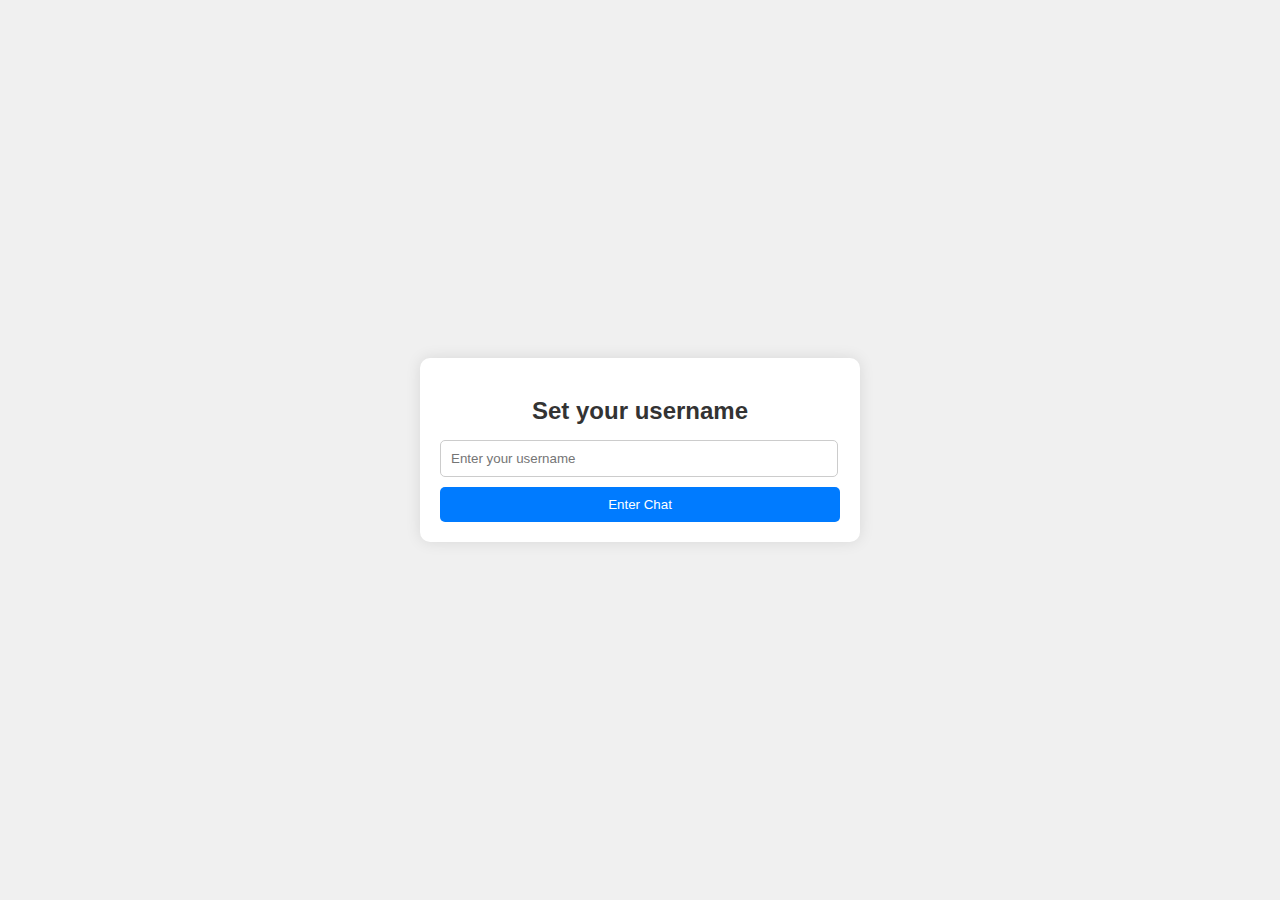
==== index.html @ afd34be6 "Release V!" ====
<!DOCTYPE html>
<html lang="en">
<head>
    <meta charset="UTF-8">
    <meta name="viewport" content="width=device-width, initial-scale=1.0">
    <title>Guardians Group Chat</title>
    <link rel="stylesheet" href="style.css">
</head>
<body>
    <div class="chat-container">
        <div class="username-container" id="usernameContainer">
            <h2>Set your username</h2>
            <input type="text" id="usernameInput" placeholder="Enter your username">
            <button id="setUsernameBtn">Enter Chat</button>
        </div>

        <div class="chatbox-container" id="chatboxContainer" style="display:none;">
            <h2>Group Chat 6/7</h2>
            <div class="chatbox" id="chatbox"></div>
            <div class="message-input-container">
                <input type="text" id="messageInput" placeholder="Type a message...">
                <button id="sendMessageBtn">Send</button>
            </div>
        </div>
    </div>

    <script src="script.js"></script>
</body>
</html>
---- style.css ----
body {
    font-family: Arial, sans-serif;
    background-color: #f0f0f0;
    display: flex;
    justify-content: center;
    align-items: center;
    height: 100vh;
    margin: 0;
}

.chat-container {
    width: 400px;
    background-color: white;
    border-radius: 10px;
    box-shadow: 0 0 15px rgba(0, 0, 0, 0.1);
    padding: 20px;
}

.username-container,
.chatbox-container {
    display: flex;
    flex-direction: column;
}

h2 {
    text-align: center;
    margin-bottom: 15px;
    color: #333;
}

input {
    padding: 10px;
    margin-bottom: 10px;
    border: 1px solid #ccc;
    border-radius: 5px;
    width: calc(100% - 24px);
}

button {
    padding: 10px;
    background-color: #007bff;
    color: white;
    border: none;
    border-radius: 5px;
    cursor: pointer;
    transition: background-color 0.3s ease;
}

button:hover {
    background-color: #0056b3;
}

.chatbox {
    height: 300px;
    overflow-y: auto;
    border: 1px solid #ccc;
    margin-bottom: 10px;
    padding: 10px;
    border-radius: 5px;
    background-color: #f9f9f9;
}

.message {
    padding: 10px;
    margin: 5px 0;
    border-radius: 10px;
    max-width: 70%;
    font-size: 14px;
}

.message.sent {
    background-color: #dcf8c6;
    margin-left: auto;
    text-align: right;
}

.message.received {
    background-color: #fff;
    margin-right: auto;
    text-align: left;
    border: 1px solid #ddd;
}

.message-input-container {
    display: flex;
}

#messageInput {
    flex-grow: 1;
    padding: 10px;
    border: 1px solid #ccc;
    border-radius: 5px 0 0 5px;
    border-right: none;
}

#sendMessageBtn {
    border-radius: 0 5px 5px 0;
}
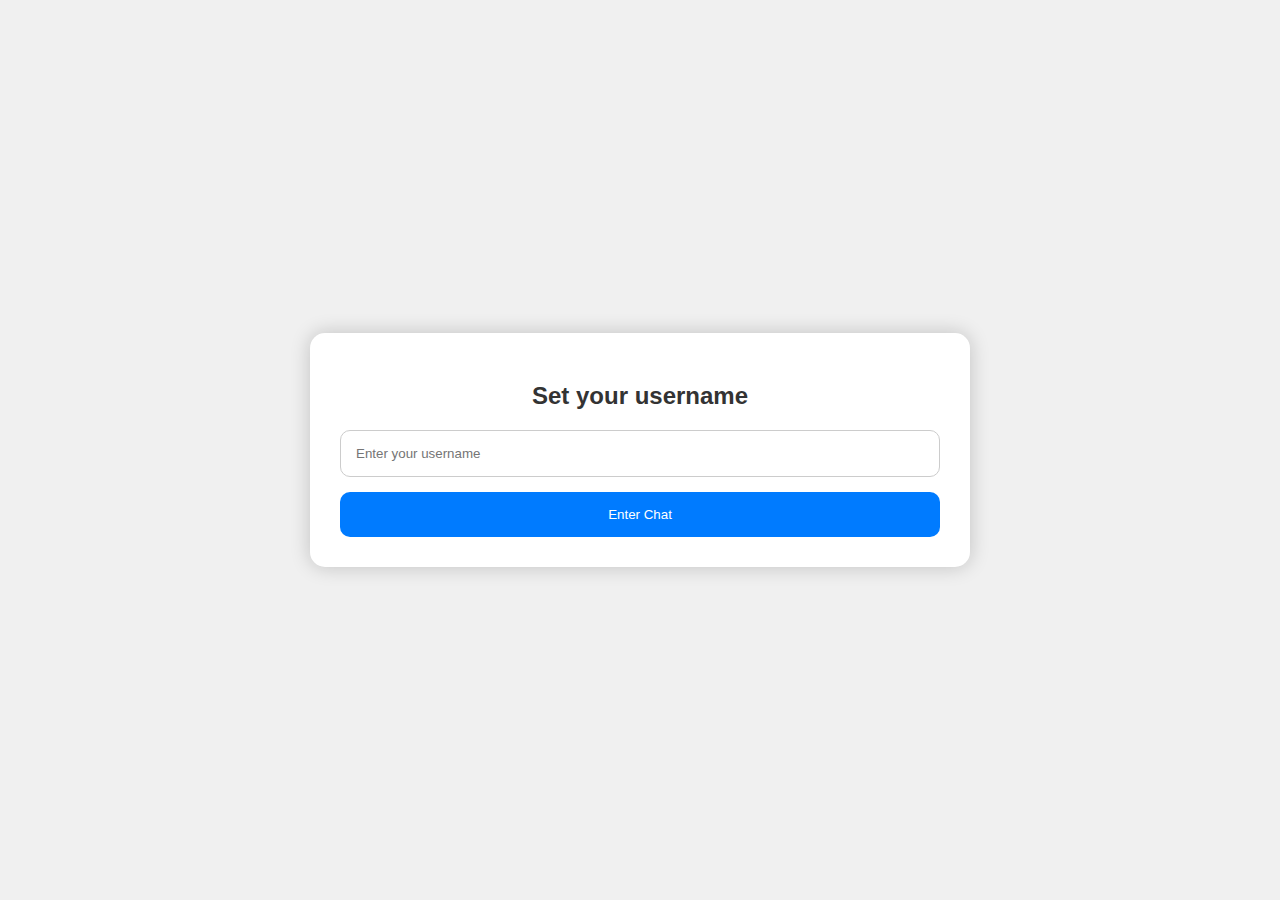
==== commit aebbb545: "test" ====
--- a/index.html
+++ b/index.html
@@ -26,4 +26,4 @@
 
     <script src="script.js"></script>
 </body>
-</html>
+</html>--- a/style.css
+++ b/style.css
@@ -9,11 +9,11 @@
 }
 
 .chat-container {
-    width: 400px;
+    width: 600px;  /* Increased width */
     background-color: white;
-    border-radius: 10px;
-    box-shadow: 0 0 15px rgba(0, 0, 0, 0.1);
-    padding: 20px;
+    border-radius: 15px;  /* Increased border radius */
+    box-shadow: 0 0 20px rgba(0, 0, 0, 0.2);  /* Increased shadow */
+    padding: 30px;  /* Increased padding */
 }
 
 .username-container,
@@ -24,24 +24,24 @@
 
 h2 {
     text-align: center;
-    margin-bottom: 15px;
+    margin-bottom: 20px;  /* Increased bottom margin */
     color: #333;
 }
 
 input {
-    padding: 10px;
-    margin-bottom: 10px;
+    padding: 15px;  /* Increased padding */
+    margin-bottom: 15px;  /* Increased bottom margin */
     border: 1px solid #ccc;
-    border-radius: 5px;
-    width: calc(100% - 24px);
+    border-radius: 10px;  /* Increased border radius */
+    width: calc(100% - 32px);  /* Adjusted width to accommodate increased padding */
 }
 
 button {
-    padding: 10px;
+    padding: 15px;  /* Increased padding */
     background-color: #007bff;
     color: white;
     border: none;
-    border-radius: 5px;
+    border-radius: 10px;  /* Increased border radius */
     cursor: pointer;
     transition: background-color 0.3s ease;
 }
@@ -51,21 +51,21 @@
 }
 
 .chatbox {
-    height: 300px;
+    height: 400px;  /* Increased height */
     overflow-y: auto;
     border: 1px solid #ccc;
-    margin-bottom: 10px;
-    padding: 10px;
-    border-radius: 5px;
+    margin-bottom: 15px;  /* Increased bottom margin */
+    padding: 15px;  /* Increased padding */
+    border-radius: 10px;  /* Increased border radius */
     background-color: #f9f9f9;
 }
 
 .message {
-    padding: 10px;
-    margin: 5px 0;
-    border-radius: 10px;
-    max-width: 70%;
-    font-size: 14px;
+    padding: 15px;  /* Increased padding */
+    margin: 10px 0;  /* Increased margin */
+    border-radius: 15px;  /* Increased border radius */
+    max-width: 80%;  /* Increased max-width */
+    font-size: 16px;  /* Increased font size */
 }
 
 .message.sent {
@@ -87,12 +87,12 @@
 
 #messageInput {
     flex-grow: 1;
-    padding: 10px;
+    padding: 15px;  /* Increased padding */
     border: 1px solid #ccc;
-    border-radius: 5px 0 0 5px;
+    border-radius: 10px 0 0 10px;  /* Increased border radius */
     border-right: none;
 }
 
 #sendMessageBtn {
-    border-radius: 0 5px 5px 0;
-}+    border-radius: 0 10px 10px 0;  /* Increased border radius */
+}
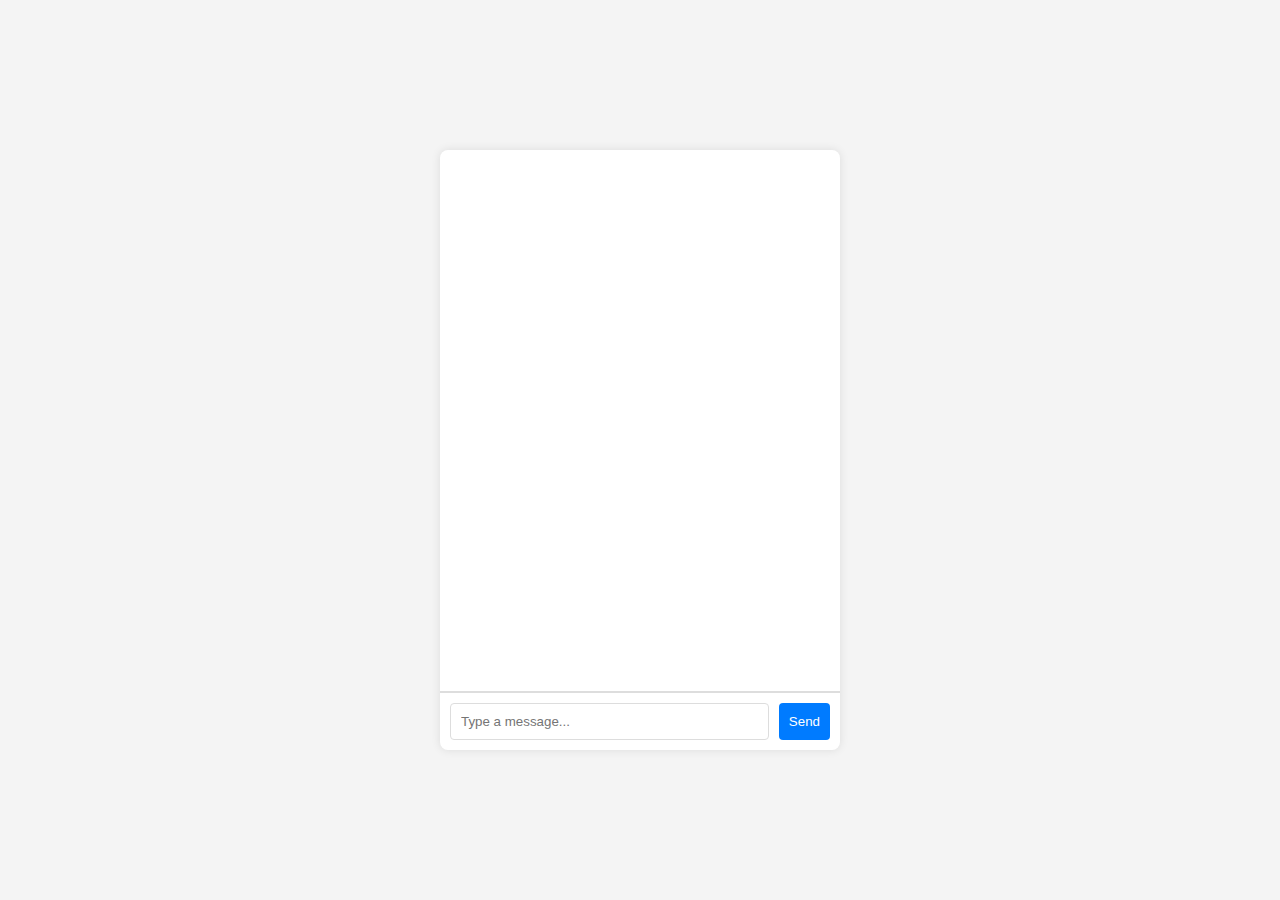
==== commit 429e31a8: "ok" ====
--- a/index.html
+++ b/index.html
@@ -3,27 +3,21 @@
 <head>
     <meta charset="UTF-8">
     <meta name="viewport" content="width=device-width, initial-scale=1.0">
-    <title>Guardians Group Chat</title>
-    <link rel="stylesheet" href="style.css">
+    <title>Chat App</title>
+    <link rel="stylesheet" href="styles.css">
 </head>
 <body>
     <div class="chat-container">
-        <div class="username-container" id="usernameContainer">
-            <h2>Set your username</h2>
-            <input type="text" id="usernameInput" placeholder="Enter your username">
-            <button id="setUsernameBtn">Enter Chat</button>
-        </div>
-
-        <div class="chatbox-container" id="chatboxContainer" style="display:none;">
-            <h2>Group Chat 6/7</h2>
-            <div class="chatbox" id="chatbox"></div>
-            <div class="message-input-container">
-                <input type="text" id="messageInput" placeholder="Type a message...">
-                <button id="sendMessageBtn">Send</button>
+        <div class="chat-box">
+            <div class="message-list">
+                <!-- Messages will appear here -->
             </div>
+            <form class="message-form">
+                <input type="text" placeholder="Type a message..." id="messageInput"/>
+                <button type="submit">Send</button>
+            </form>
         </div>
     </div>
-
     <script src="script.js"></script>
 </body>
-</html>+</html>
--- a/styles.css
+++ b/styles.css
@@ -0,0 +1,61 @@
+body {
+    font-family: Arial, sans-serif;
+    margin: 0;
+    padding: 0;
+    display: flex;
+    justify-content: center;
+    align-items: center;
+    height: 100vh;
+    background-color: #f4f4f4;
+}
+
+.chat-container {
+    width: 400px;
+    height: 600px;
+    display: flex;
+    flex-direction: column;
+    background: #fff;
+    border-radius: 8px;
+    box-shadow: 0 0 10px rgba(0, 0, 0, 0.1);
+}
+
+.chat-box {
+    display: flex;
+    flex-direction: column;
+    height: 100%;
+}
+
+.message-list {
+    flex: 1;
+    padding: 10px;
+    overflow-y: auto;
+    border-bottom: 1px solid #ddd;
+}
+
+.message-form {
+    display: flex;
+    border-top: 1px solid #ddd;
+    padding: 10px;
+}
+
+.message-form input {
+    flex: 1;
+    padding: 10px;
+    border: 1px solid #ddd;
+    border-radius: 4px;
+    margin-right: 10px;
+    box-sizing: border-box; /* Ensure padding doesn't affect width */
+}
+
+.message-form button {
+    padding: 10px;
+    background-color: #007bff;
+    border: none;
+    color: #fff;
+    border-radius: 4px;
+    cursor: pointer;
+}
+
+.message-form button:hover {
+    background-color: #0056b3;
+}
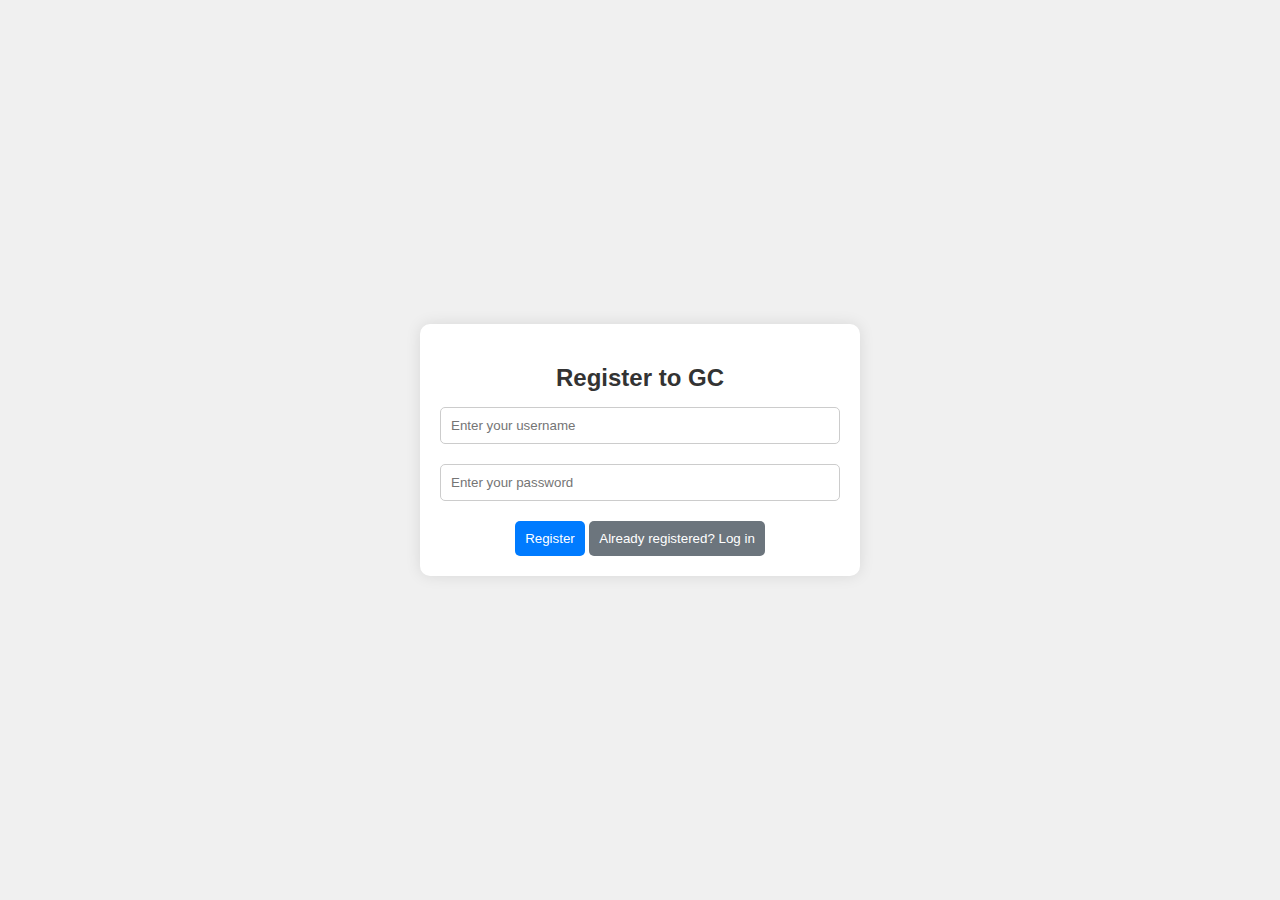
==== commit 56670e3c: "Might work" ====
--- a/index.html
+++ b/index.html
@@ -3,21 +3,69 @@
 <head>
     <meta charset="UTF-8">
     <meta name="viewport" content="width=device-width, initial-scale=1.0">
-    <title>Chat App</title>
-    <link rel="stylesheet" href="styles.css">
+    <title>Guardians Group Chat</title>
+    <link rel="stylesheet" href="style.css">
 </head>
 <body>
-    <div class="chat-container">
-        <div class="chat-box">
-            <div class="message-list">
-                <!-- Messages will appear here -->
-            </div>
-            <form class="message-form">
-                <input type="text" placeholder="Type a message..." id="messageInput"/>
-                <button type="submit">Send</button>
-            </form>
+    <div class="auth-container" id="authContainer">
+        <div class="auth-box" id="authBox">
+            <h2 id="authTitle">Register to GC</h2>
+            <input type="text" id="authUsername" placeholder="Enter your username">
+            <input type="password" id="authPassword" placeholder="Enter your password">
+            <button id="authBtn">Register</button>
+            <button id="switchAuthBtn">Already registered? Log in</button>
         </div>
     </div>
-    <script src="script.js"></script>
+
+    <div class="chat-container" id="chatContainer" style="display:none;">
+        <div class="username-container" id="usernameContainer">
+            <h2>Set your username</h2>
+            <input type="text" id="usernameInput" placeholder="Enter your username">
+            <button id="setUsernameBtn">Enter Chat</button>
+        </div>
+
+        <div class="chatbox-container" id="chatboxContainer" style="display:none;">
+            <h2>Group Chat 6/7</h2>
+            <div class="chatbox" id="chatbox"></div>
+            <div class="message-input-container">
+                <input type="text" id="messageInput" placeholder="Type a message...">
+                <button id="sendMessageBtn">Send</button>
+            </div>
+        </div>
+    </div>
+
+    <script>
+        document.addEventListener("DOMContentLoaded", function () {
+            const authBox = document.getElementById("authBox");
+            const authBtn = document.getElementById("authBtn");
+            const switchAuthBtn = document.getElementById("switchAuthBtn");
+            const authUsername = document.getElementById("authUsername");
+            const authPassword = document.getElementById("authPassword");
+
+            // Registration functionality
+            authBtn.addEventListener("click", function () {
+                const username = authUsername.value.trim();
+                const password = authPassword.value.trim();
+                if (username && password) {
+                    let users = JSON.parse(localStorage.getItem("users")) || [];
+                    if (users.some(user => user.username === username)) {
+                        alert("Username already exists.");
+                    } else {
+                        users.push({ username, password });
+                        localStorage.setItem("users", JSON.stringify(users));
+                        alert("Registration successful! Please log in.");
+                        window.location.href = "log.html";
+                    }
+                } else {
+                    alert("Please enter both username and password.");
+                }
+            });
+
+            // Switch to login page
+            switchAuthBtn.addEventListener("click", function () {
+                window.location.href = "log.html";
+            });
+        });
+    </script>
 </body>
 </html>
--- a/style.css
+++ b/style.css
@@ -0,0 +1,140 @@
+/* General body styles */
+body {
+    font-family: Arial, sans-serif;
+    background-color: #f0f0f0;
+    margin: 0;
+    padding: 0;
+}
+
+/* Authentication container styles */
+.auth-container {
+    display: flex;
+    justify-content: center;
+    align-items: center;
+    height: 100vh;
+}
+
+.auth-box {
+    width: 100%;
+    max-width: 400px;
+    background-color: white;
+    border-radius: 10px;
+    box-shadow: 0 0 15px rgba(0, 0, 0, 0.1);
+    padding: 20px;
+    text-align: center;
+}
+
+.auth-box h2 {
+    margin-bottom: 15px;
+    color: #333;
+}
+
+.auth-box input {
+    padding: 10px;
+    margin-bottom: 10px;
+    border: 1px solid #ccc;
+    border-radius: 5px;
+    width: calc(100% - 22px);
+}
+
+.auth-box #authPassword {
+    margin-top: 10px;
+}
+
+.auth-box button {
+    padding: 10px;
+    background-color: #007bff;
+    color: white;
+    border: none;
+    border-radius: 5px;
+    cursor: pointer;
+    transition: background-color 0.3s ease;
+}
+
+.auth-box button:hover {
+    background-color: #0056b3;
+}
+
+.auth-box #switchAuthBtn {
+    margin-top: 10px;
+    background-color: #6c757d;
+}
+
+.auth-box #switchAuthBtn:hover {
+    background-color: #5a6268;
+}
+
+/* Chat container styles */
+.chat-container {
+    width: 100%;
+    max-width: 600px;
+    margin: 0 auto;
+    background-color: white;
+    border-radius: 10px;
+    box-shadow: 0 0 15px rgba(0, 0, 0, 0.1);
+    padding: 20px;
+    display: flex;
+    flex-direction: column;
+    height: 80vh;
+}
+
+/* Chatbox styles */
+.chatbox {
+    flex-grow: 1;
+    overflow-y: auto;
+    border: 1px solid #ccc;
+    margin-bottom: 10px;
+    padding: 10px;
+    border-radius: 5px;
+    background-color: #f9f9f9;
+    height: 400px;
+}
+
+/* Message styles */
+.message {
+    padding: 10px;
+    margin: 5px 0;
+    border-radius: 10px;
+    max-width: 70%;
+    font-size: 14px;
+}
+
+.message.sent {
+    background-color: #dcf8c6;
+    margin-left: auto;
+    text-align: right;
+}
+
+.message.received {
+    background-color: #fff;
+    margin-right: auto;
+    text-align: left;
+    border: 1px solid #ddd;
+}
+
+/* Message input styles */
+.message-input-container {
+    display: flex;
+}
+
+#messageInput {
+    flex-grow: 1;
+    padding: 10px;
+    border: 1px solid #ccc;
+    border-radius: 5px 0 0 5px;
+    border-right: none;
+}
+
+#sendMessageBtn {
+    border-radius: 0 5px 5px 0;
+    padding: 10px;
+    background-color: #007bff;
+    color: white;
+    border: none;
+    cursor: pointer;
+    transition: background-color 0.3s ease;
+}
+
+#sendMessageBtn:hover {
+    background-color: #0056b3;
+}
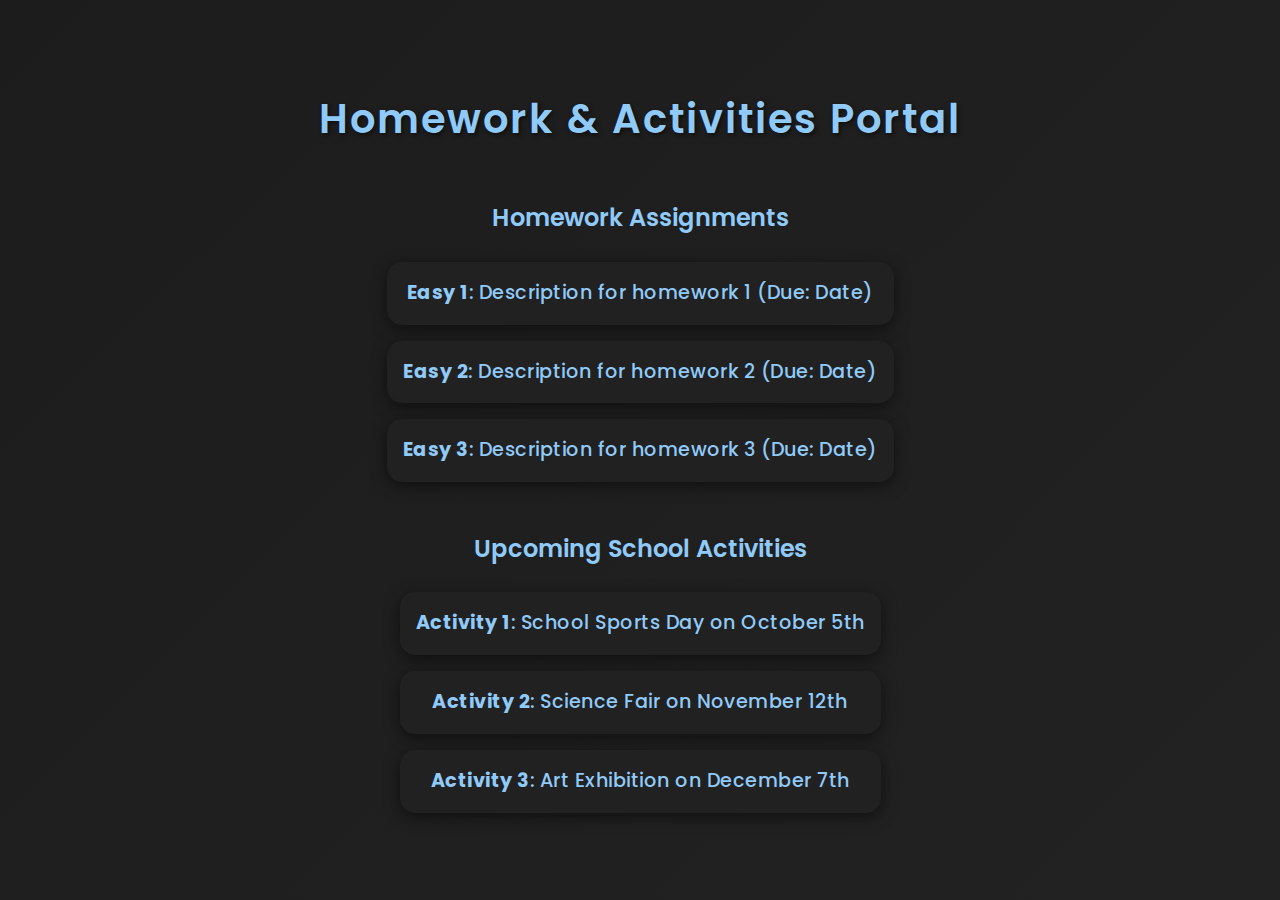
==== commit 50ce44e7: "Offical release" ====
--- a/index.html
+++ b/index.html
@@ -3,69 +3,39 @@
 <head>
     <meta charset="UTF-8">
     <meta name="viewport" content="width=device-width, initial-scale=1.0">
-    <title>Guardians Group Chat</title>
-    <link rel="stylesheet" href="style.css">
+    <title>Portal</title>
+    <link rel="stylesheet" href="styles.css">
+    <link href="https://fonts.googleapis.com/css2?family=Poppins:wght@400;600&display=swap" rel="stylesheet">
 </head>
 <body>
-    <div class="auth-container" id="authContainer">
-        <div class="auth-box" id="authBox">
-            <h2 id="authTitle">Register to GC</h2>
-            <input type="text" id="authUsername" placeholder="Enter your username">
-            <input type="password" id="authPassword" placeholder="Enter your password">
-            <button id="authBtn">Register</button>
-            <button id="switchAuthBtn">Already registered? Log in</button>
-        </div>
+    <div class="lines">
+        <div class="line"></div>
+        <div class="line"></div>
+        <div class="line"></div>
     </div>
+    
+    <header>
+        <h1>Homework & Activities Portal</h1>
+    </header>
 
-    <div class="chat-container" id="chatContainer" style="display:none;">
-        <div class="username-container" id="usernameContainer">
-            <h2>Set your username</h2>
-            <input type="text" id="usernameInput" placeholder="Enter your username">
-            <button id="setUsernameBtn">Enter Chat</button>
-        </div>
+    <section id="homework-list">
+        <h2>Homework Assignments</h2>
+        <ul id="homework">
+            <li><strong>Easy 1</strong>: Description for homework 1 (Due: Date)</li>
+            <li><strong>Easy 2</strong>: Description for homework 2 (Due: Date)</li>
+            <li><strong>Easy 3</strong>: Description for homework 3 (Due: Date)</li>
+        </ul>
+    </section>
 
-        <div class="chatbox-container" id="chatboxContainer" style="display:none;">
-            <h2>Group Chat 6/7</h2>
-            <div class="chatbox" id="chatbox"></div>
-            <div class="message-input-container">
-                <input type="text" id="messageInput" placeholder="Type a message...">
-                <button id="sendMessageBtn">Send</button>
-            </div>
-        </div>
-    </div>
+    <section id="activities-list">
+        <h2>Upcoming School Activities</h2>
+        <ul id="activities">
+            <li><strong>Activity 1</strong>: School Sports Day on October 5th</li>
+            <li><strong>Activity 2</strong>: Science Fair on November 12th</li>
+            <li><strong>Activity 3</strong>: Art Exhibition on December 7th</li>
+        </ul>
+    </section>
 
-    <script>
-        document.addEventListener("DOMContentLoaded", function () {
-            const authBox = document.getElementById("authBox");
-            const authBtn = document.getElementById("authBtn");
-            const switchAuthBtn = document.getElementById("switchAuthBtn");
-            const authUsername = document.getElementById("authUsername");
-            const authPassword = document.getElementById("authPassword");
-
-            // Registration functionality
-            authBtn.addEventListener("click", function () {
-                const username = authUsername.value.trim();
-                const password = authPassword.value.trim();
-                if (username && password) {
-                    let users = JSON.parse(localStorage.getItem("users")) || [];
-                    if (users.some(user => user.username === username)) {
-                        alert("Username already exists.");
-                    } else {
-                        users.push({ username, password });
-                        localStorage.setItem("users", JSON.stringify(users));
-                        alert("Registration successful! Please log in.");
-                        window.location.href = "log.html";
-                    }
-                } else {
-                    alert("Please enter both username and password.");
-                }
-            });
-
-            // Switch to login page
-            switchAuthBtn.addEventListener("click", function () {
-                window.location.href = "log.html";
-            });
-        });
-    </script>
+    <script src="scripts.js"></script>
 </body>
 </html>
--- a/styles.css
+++ b/styles.css
@@ -0,0 +1,96 @@
+/* General styling */
+* {
+    margin: 0;
+    padding: 0;
+    box-sizing: border-box !important;
+}
+
+html, body {
+    height: 100%;
+}
+
+body {
+    display: flex;
+    justify-content: center;
+    align-items: center;
+    flex-direction: column;
+    width: 100%;
+    height: 100%;
+    background: linear-gradient(135deg, #1c1c1c 0%, #222222 100%); /* Black background gradient */
+    color: #fff;
+    font-family: 'Poppins', sans-serif;
+    line-height: 1.6;
+}
+
+header {
+    padding: 2rem;
+    background-color: transparent;
+    color: white;
+    text-align: center;
+    animation: slideDown 1s ease-in-out;
+}
+
+h1 {
+    font-size: 2.5rem;
+    font-weight: 600;
+    letter-spacing: 2px;
+    margin: 0;
+    color: #90caf9; /* Light blue for the header text */
+    text-shadow: 2px 2px 4px rgba(0, 0, 0, 0.5);
+}
+
+h2 {
+    text-align: center;
+    margin-bottom: 1.5rem;
+    font-weight: 600;
+    color: #90caf9; /* Light blue for section titles */
+}
+
+/* Homework and activities list styling */
+#homework-list, #activities-list {
+    padding: 1rem;
+    text-align: center;
+}
+
+#homework, #activities {
+    list-style-type: none;
+    padding: 0;
+    font-size: 1.2rem;
+    max-width: 600px;
+    margin: 0 auto;
+}
+
+#homework li, #activities li {
+    background: #212121; /* Darker background for list items */
+    color: #90caf9; /* Light blue text color */
+    padding: 1rem;
+    margin: 1rem auto;
+    border-radius: 15px;
+    box-shadow: 0 4px 15px rgba(0, 0, 0, 0.5);
+    transition: transform 0.3s ease, box-shadow 0.3s ease, background 0.3s;
+    font-weight: 500;
+    letter-spacing: 0.5px;
+}
+
+#homework li:hover, #activities li:hover {
+    transform: translateY(-10px);
+    box-shadow: 0 8px 20px rgba(0, 0, 0, 0.5);
+    background: #424242; /* Slightly lighter black on hover */
+}
+
+.lines {
+    display: none;
+}
+
+/* Animations */
+@keyframes slideDown {
+    0% { transform: translateY(-100px); opacity: 0; }
+    100% { transform: translateY(0); opacity: 1; }
+}
+
+/* Hover effect on the header */
+header:hover h1 {
+    color: #bbdefb; /* Brighter blue on hover */
+    transition: color 0.3s ease;
+    text-shadow: 4px 4px 10px rgba(187, 222, 251, 0.7);
+}
